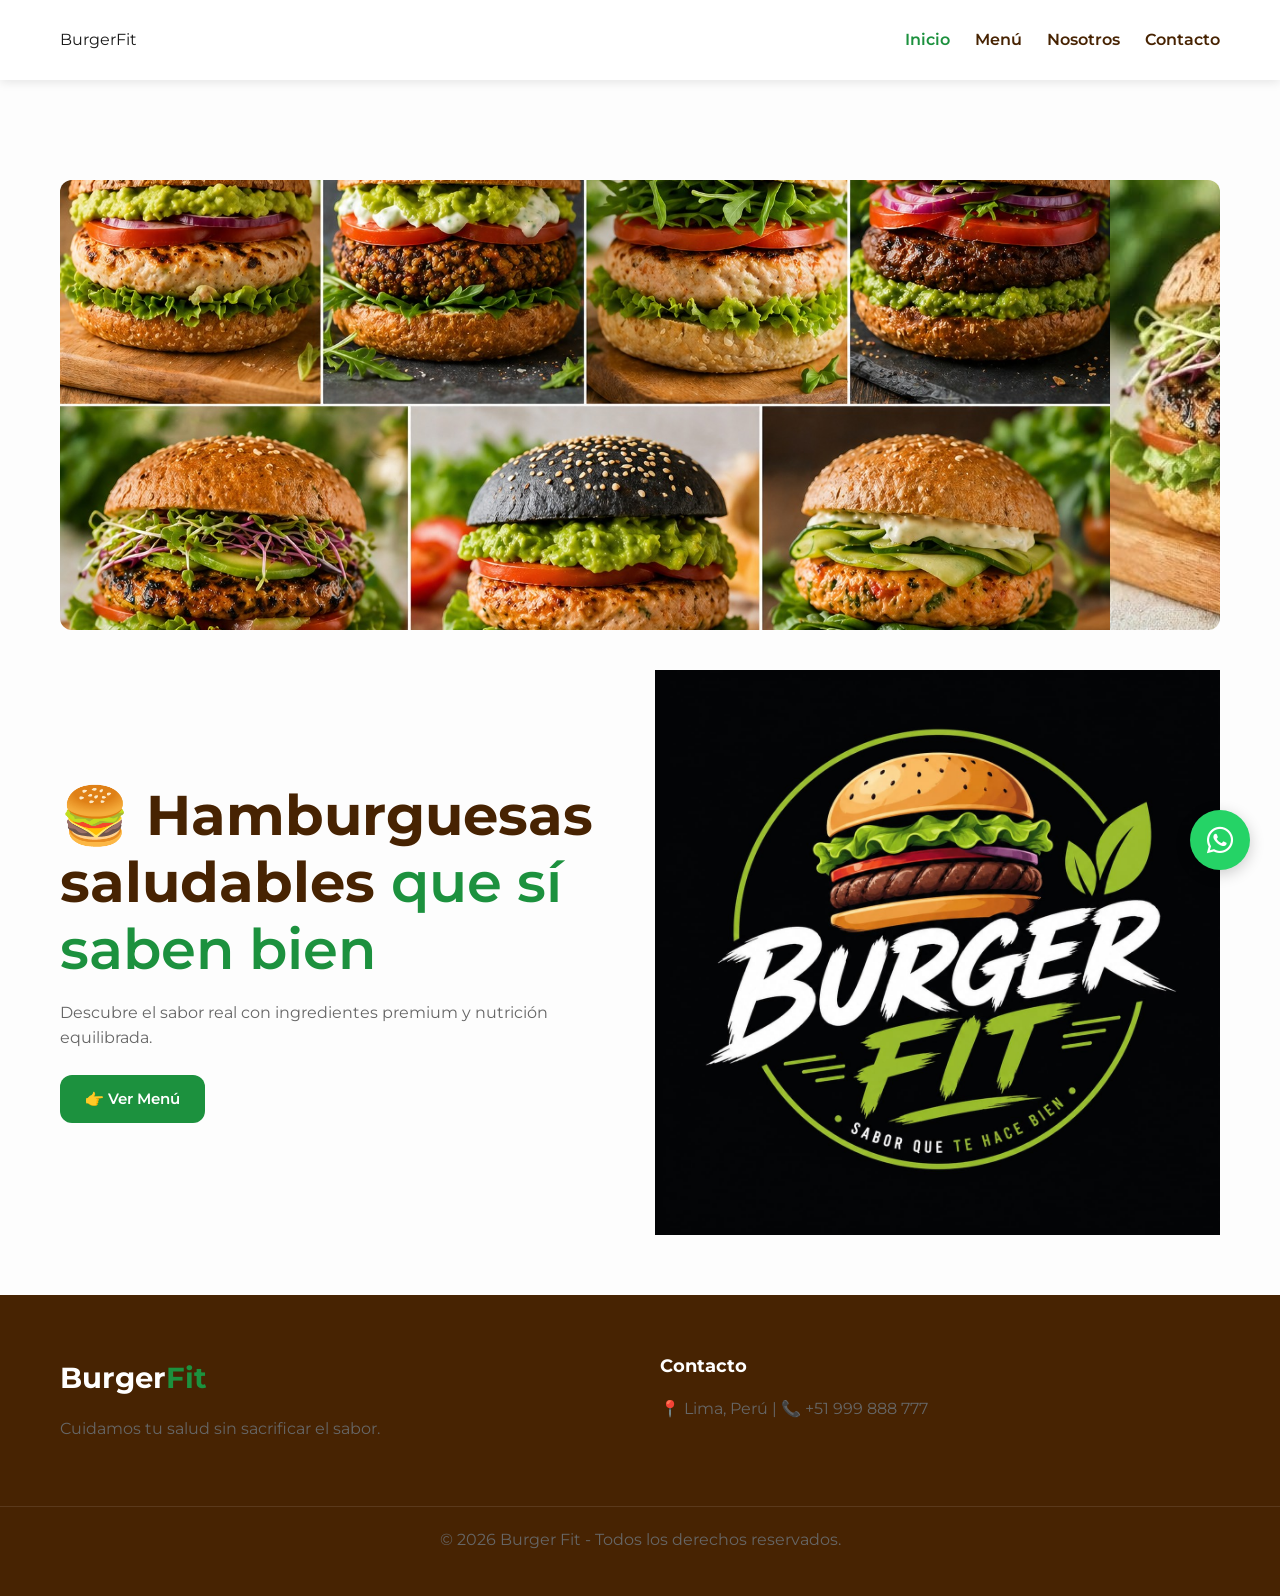
==== index.html @ ab0d169a "Start" ====
<!DOCTYPE html>
<html lang="es">

<head>
    <meta charset="UTF-8">
    <meta name="viewport" content="width=device-width, initial-scale=1.0">
    <title>Burger Fit | Inicio 🍔</title>
    <link href="https://fonts.googleapis.com/css2?family=Montserrat:wght@400;600;700&display=swap" rel="stylesheet">
    <link rel="stylesheet" href="https://cdnjs.cloudflare.com/ajax/libs/font-awesome/6.0.0/css/all.min.css">
    <link rel="stylesheet" href="css/main.css">

</head>

<body>
    <header class="main-header">
        <div class="header-container">
            <div class="logo"><a href="index.html">Burger<span>Fit</span></a></div>

            <nav class="nav-menu">
                <ul>
                    <li><a href="index.html" class="nav-link active">Inicio</a></li>
                    <li><a href="html/tienda.html" class="nav-link">Menú</a></li>
                    <li><a href="html/nosotros.html" class="nav-link">Nosotros</a></li>
                    <li><a href="html/contacto.html" class="nav-link">Contacto</a></li>
                </ul>
            </nav>

            <button class="menu-toggle" aria-label="Abrir menú">
                <i class="fas fa-bars"></i>
            </button>
        </div>
    </header>

    <main>
        <section class="container">
            <div class="carousel-container">
                <div class="carousel-slide">
                    <img src="img/slide1.png" alt="Nuestros locales">
                    <img src="img/slide2.png" alt="Hamburguesas">
                    <img src="img/slide3.png" alt="Contactanos">
                </div>
            </div>
        </section>

        <section class="section container grid-layout" style="grid-template-columns: 1fr 1fr; align-items: center;">
            <div class="hero-content">
                <h1>🍔 Hamburguesas saludables <span class="text-highlight">que sí saben bien</span></h1>
                <p>Descubre el sabor real con ingredientes premium y nutrición equilibrada.</p>
                <a href="html/tienda.html" class="btn btn-primary">👉 Ver Menú</a>
            </div>
            <div class="hero-image">
                <img src="img/logo.png" alt="Burger Fit Principal">
            </div>
        </section>
    </main>

    <footer class="main-footer">
        <div class="container footer-content">
            <div class="footer-column">
                <div class="footer-logo">Burger<span>Fit</span></div>
                <p>Cuidamos tu salud sin sacrificar el sabor.</p>
            </div>
            <div class="footer-column">
                <h4>Contacto</h4>
                <p>📍 Lima, Perú | 📞 +51 999 888 777</p>
            </div>
        </div>
        <div class="footer-copy">
            <p>&copy; 2026 Burger Fit - Todos los derechos reservados.</p>
        </div>
    </footer>

    <a href="https://wa.me/51999888777" class="whatsapp-float" target="_blank"><i class="fab fa-whatsapp"></i></a>
    <script src="js/main.js"></script>
</body>

</html>
---- css/main.css ----
/**
 * BURGER FIT - Orquestador de estilos
 * Proyecto Universitario: Web de Hamburguesas Saludables
 * * Orden de carga basado en la arquitectura ITCSS/SMACSS:
 */

/* 1. BASE - Cimientos del sitio */
@import url("./1-base/variables.css");
@import url("./1-base/reset.css");
@import url("./1-base/typography.css");

/* 2. LAYOUT - Estructura global y secciones */
@import url("./2-layout/main-layout.css");
@import url("./2-layout/header.css");
@import url("./2-layout/footer.css");

/* 3. COMPONENTS - Elementos reutilizables */
@import url("./3-components/buttons.css");
@import url("./3-components/cards.css");
@import url("./3-components/floating.css");
/* @import url("./3-components/forms.css"); */
/* Descomentar cuando lo creemos */

/* 4. PAGES - Estilos específicos (Actualmente vacío según lo acordado) */
/* @import url("./4-pages/home.css"); */

/* 5. RESPONSIVE - Media queries finales */
@import url("./5-responsive/responsive.css");
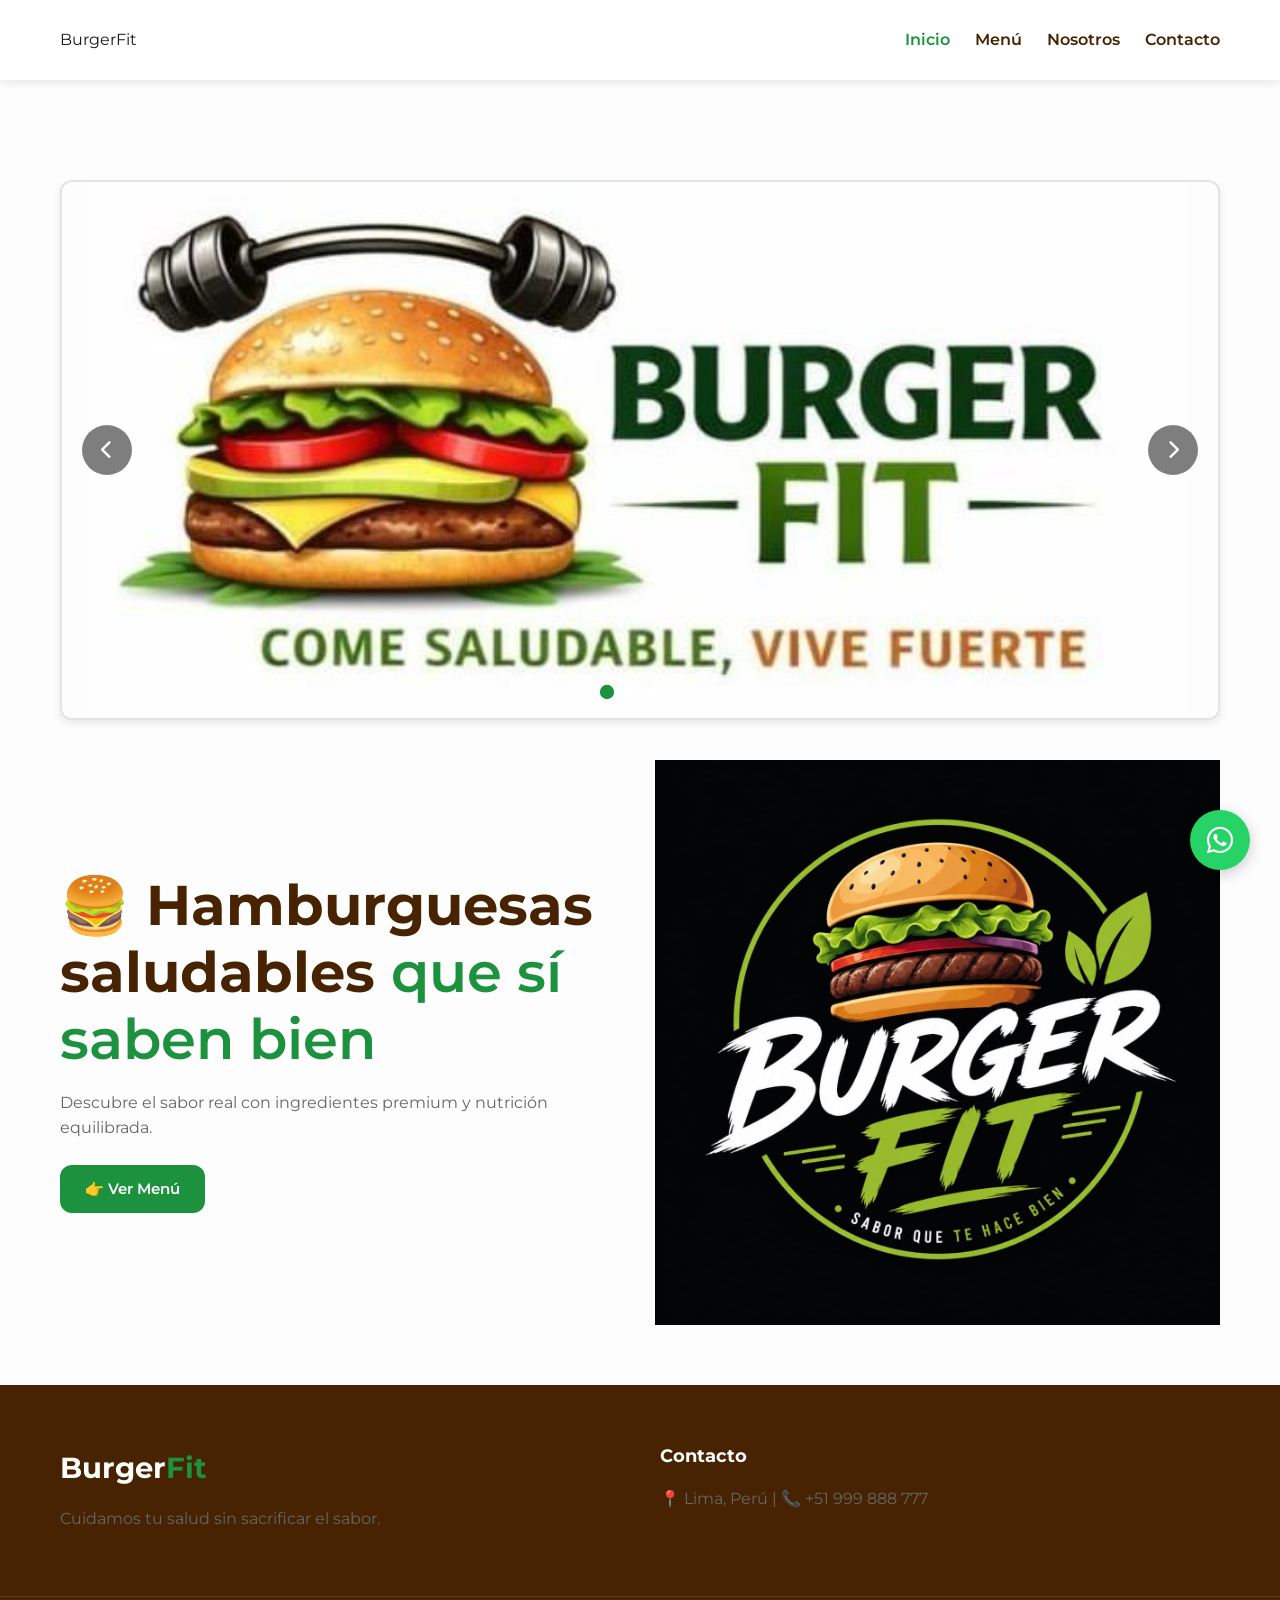
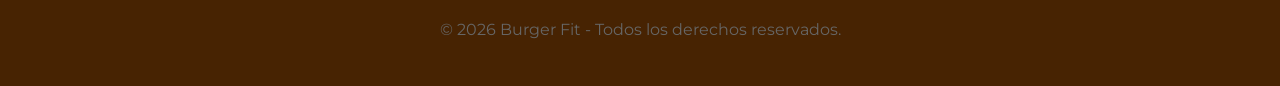
==== commit ef835f66: "Actualizacion Carrusel Co-authored-by: Copilot <copilot@github.com>" ====
--- a/index.html
+++ b/index.html
@@ -35,10 +35,14 @@
         <section class="container">
             <div class="carousel-container">
                 <div class="carousel-slide">
+                    <img src="img/slide0.png" alt="Burger fit">
                     <img src="img/slide1.png" alt="Nuestros locales">
                     <img src="img/slide2.png" alt="Hamburguesas">
                     <img src="img/slide3.png" alt="Contactanos">
                 </div>
+                <button class="carousel-btn carousel-prev" aria-label="Imagen anterior"><i class="fas fa-chevron-left"></i></button>
+                <button class="carousel-btn carousel-next" aria-label="Siguiente imagen"><i class="fas fa-chevron-right"></i></button>
+                <div class="carousel-dots"></div>
             </div>
         </section>
 
